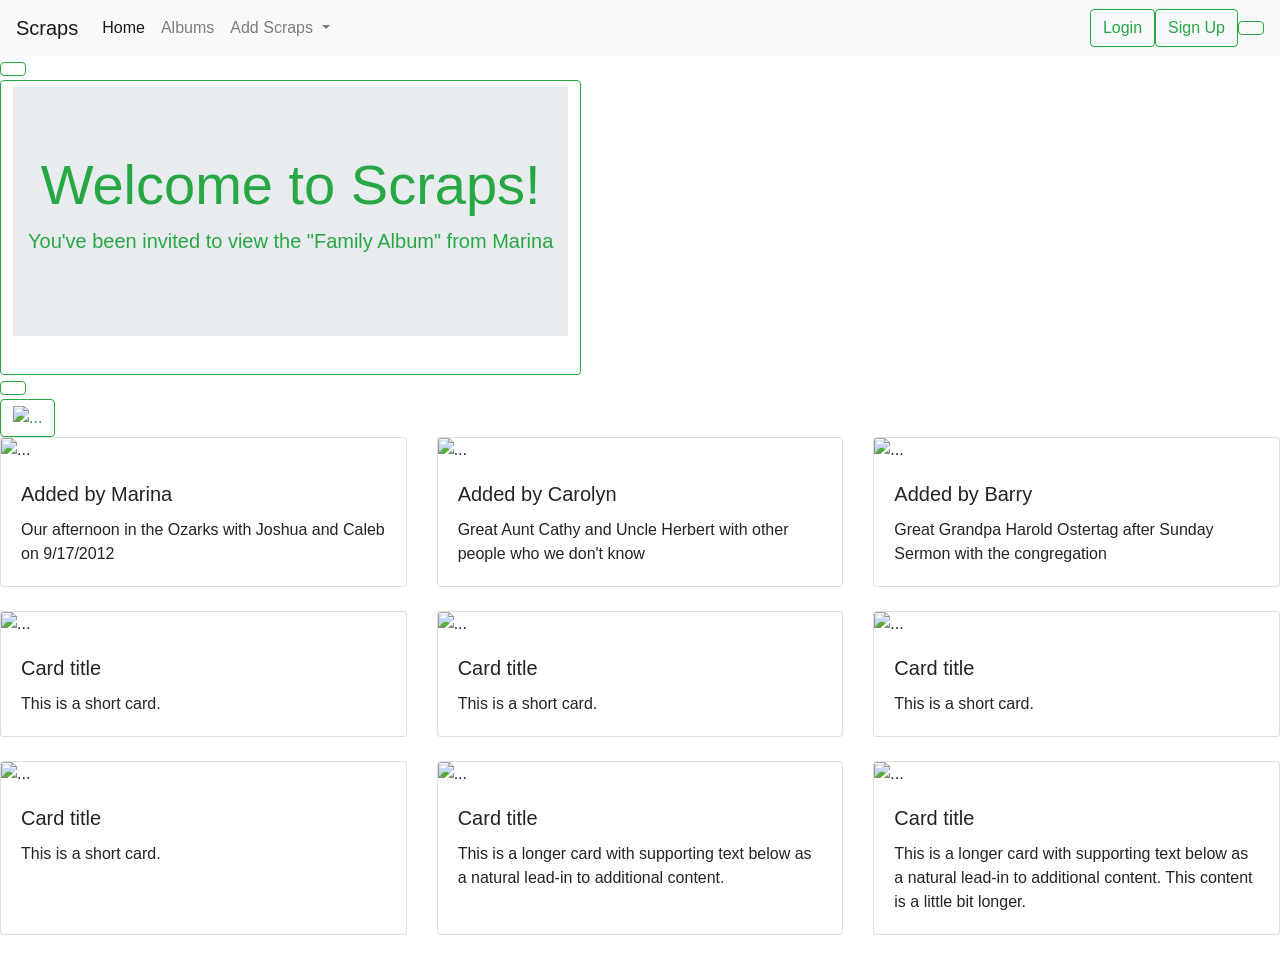
==== scraps_app/templates/index.html @ cf02b774 "added docstrings" ====
<!DOCTYPE html>
<html lang="en">
<head>
    <meta charset="UTF-8">
    <meta name="viewport" content="width=device-width, initial-scale=1.0">
    <title>Scraps</title>
    <link rel="stylesheet" href="https://cdn.jsdelivr.net/npm/bootstrap@4.5.3/dist/css/bootstrap.min.css" 
    integrity="sha384-TX8t27EcRE3e/ihU7zmQxVncDAy5uIKz4rEkgIXeMed4M0jlfIDPvg6uqKI2xXr2" 
    crossorigin="anonymous">
    <link rel="stylesheet" href="scraps_app/templates/styles.css">
</head>
<body>
  <header>
    <nav class="navbar navbar-expand-lg navbar-light bg-light">
      <a class="navbar-brand" href="#">Scraps</a>
      <button class="navbar-toggler" type="button" data-toggle="collapse" data-target="#navbarSupportedContent" aria-controls="navbarSupportedContent" aria-expanded="false" aria-label="Toggle navigation">
        <span class="navbar-toggler-icon"></span>
      </button>
    
      <div class="collapse navbar-collapse" id="navbarSupportedContent">
        <ul class="navbar-nav mr-auto">
          <li class="nav-item active">
            <a class="nav-link" href="#">Home <span class="sr-only">(current)</span></a>
          </li>
          <li class="nav-item">
            <a class="nav-link" href="/albums">Albums</a>
          </li>
          <li class="nav-item dropdown">
            <a class="nav-link dropdown-toggle" href="#" id="navbarDropdown" role="button" data-toggle="dropdown" aria-haspopup="true" aria-expanded="false">
              Add Scraps
            </a>
            <div class="dropdown-menu" aria-labelledby="navbarDropdown">
              <a class="dropdown-item" href="/add_scraps">Current Album</a>
              <div class="dropdown-divider"></div>
              <a class="dropdown-item" href="/add_album">New Album</a>
              <div class="dropdown-divider"></div>
            
            </div>
          </li>
          <!-- <li class="nav-item">
            <a class="nav-link disabled" href="#" tabindex="-1" aria-disabled="true">Disabled</a>
          </li> -->
        </ul>
        <form class="form-inline my-2 my-lg-0">
          <a class="btn btn-outline-success my-2 my-sm-0" href="/login" type="submit">Login</button>

          <a class="btn btn-outline-success my-2 my-sm-0" href="/signup" type="submit">Sign Up</button>
        </form>
      </div>
    </nav>
  </header>

  <section id="banner">
    <div style="background:transparent">
    <div class="jumbotron jumbotron-fluid">
      <div class="container">
        
        <h1 class="display-4">Welcome to Scraps!</h1>
        <p class="lead">You've been invited to view the "Family Album" from Marina</p>
      </div>
    </div>
  </div>
  </section>
    <section id='carousel'>
    <!-- CAROSEL LANDING -->

    <div id="carouselExampleControls" class="carousel slide" data-ride="carousel">
        <div class="carousel-inner">
          <div class="carousel-item active">
            <img src="andre-jackson-LdJrAEnYDa0-unsplash.jpg" class="d-block w-100" alt="...">
          </div>
          <div class="carousel-item">
            <img src="annie-spratt-_0F_03SEF-M-unsplash.jpg" class="d-block w-100" alt="...">
          </div>
          <div class="carousel-item">
            <img src="brett-jordan-bVJpKjH5Ch0-unsplash.jpg" class="d-block w-100" alt="...">
          </div>
        </div>
        <a class="carousel-control-prev" href="#carouselExampleControls" role="button" data-slide="prev">
          <span class="carousel-control-prev-icon" aria-hidden="true"></span>
          <span class="sr-only">Previous</span>
        </a>
        <a class="carousel-control-next" href="#carouselExampleControls" role="button" data-slide="next">
          <span class="carousel-control-next-icon" aria-hidden="true"></span>
          <span class="sr-only">Next</span>
        </a>
      </div>

      </section>

      <section id="photo_cards">
        <div class="row row-cols-1 row-cols-md-3">
          <div class="col mb-4">
            <div class="card h-100">
              <img src="andre-jackson-LdJrAEnYDa0-unsplash.jpg" class="card-img-top" alt="...">
              <div class="card-body">
                <h5 class="card-title">Added by Marina</h5>
                <p class="card-text">Our afternoon in the Ozarks with Joshua and Caleb on 9/17/2012</p>
              </div>
            </div>
          </div>
          <div class="col mb-4">
            <div class="card h-100">
              <img src="annie-spratt-_0F_03SEF-M-unsplash.jpg" class="card-img-top" alt="...">
              <div class="card-body">
                <h5 class="card-title">Added by Carolyn</h5>
                <p class="card-text">Great Aunt Cathy and Uncle Herbert with other people who we don't know</p>
              </div>
            </div>
          </div>
          <div class="col mb-4">
            <div class="card h-100">
              <img src="brett-jordan-bVJpKjH5Ch0-unsplash.jpg" class="card-img-top" alt="...">
              <div class="card-body">
                <h5 class="card-title">Added by Barry</h5>
                <p class="card-text">Great Grandpa Harold Ostertag after Sunday Sermon with the congregation</p>
              </div>
            </div>
          </div>
          <div class="col mb-4">
            <div class="card h-100">
              <img src="chris-curry-jEca2PSQL-4-unsplash.jpg" class="card-img-top" alt="...">
              <div class="card-body">
                <h5 class="card-title">Card title</h5>
                <p class="card-text">This is a short card.</p>
              </div>
            </div>
          </div>
          <div class="col mb-4">
            <div class="card h-100">
              <img src="eberhard-grossgasteiger-iIFLDQmXPiw-unsplash.jpg" class="card-img-top" alt="...">
              <div class="card-body">
                <h5 class="card-title">Card title</h5>
                <p class="card-text">This is a short card.</p>
              </div>
            </div>
          </div>
          <div class="col mb-4">
            <div class="card h-100">
              <img src="joel-muniz-A4Ax1ApccfA-unsplash.jpg" class="card-img-top" alt="...">
              <div class="card-body">
                <h5 class="card-title">Card title</h5>
                <p class="card-text">This is a short card.</p>
              </div>
            </div>
          </div>
          <div class="col mb-4">
            <div class="card h-100">
              <img src="jon-tang-_Pj9RxVzGjg-unsplash.jpg" class="card-img-top" alt="...">
              <div class="card-body">
                <h5 class="card-title">Card title</h5>
                <p class="card-text">This is a short card.</p>
              </div>
            </div>
          </div>
          <div class="col mb-4">
            <div class="card h-100">
              <img src="lindy-baker-hU6L_FxdNC8-unsplash.jpg" class="card-img-top" alt="...">
              <div class="card-body">
                <h5 class="card-title">Card title</h5>
                <p class="card-text">This is a longer card with supporting text below as a natural lead-in to additional content.</p>
              </div>
            </div>
          </div>
          <div class="col mb-4">
            <div class="card h-100">
              <img src="priscilla-du-preez-3CTufp-cpzo-unsplash.jpg" class="card-img-top" alt="...">
              <div class="card-body">
                <h5 class="card-title">Card title</h5>
                <p class="card-text">This is a longer card with supporting text below as a natural lead-in to additional content. This content is a little bit longer.</p>
              </div>
              
            </div>
          </div>
        </div>
      </section>



    <!-- BOOTSTRAP STUFF -->

<script src="https://code.jquery.com/jquery-3.5.1.slim.min.js" 
    integrity="sha384-DfXdz2htPH0lsSSs5nCTpuj/zy4C+OGpamoFVy38MVBnE+IbbVYUew+OrCXaRkfj" 
    crossorigin="anonymous"></script>
<script src="https://cdn.jsdelivr.net/npm/popper.js@1.16.1/dist/umd/popper.min.js" 
integrity="sha384-9/reFTGAW83EW2RDu2S0VKaIzap3H66lZH81PoYlFhbGU+6BZp6G7niu735Sk7lN" 
crossorigin="anonymous"></script>
<script src="https://cdn.jsdelivr.net/npm/bootstrap@4.5.3/dist/js/bootstrap.min.js" 
integrity="sha384-w1Q4orYjBQndcko6MimVbzY0tgp4pWB4lZ7lr30WKz0vr/aWKhXdBNmNb5D92v7s" 
crossorigin="anonymous"></script>
</body>
</html>
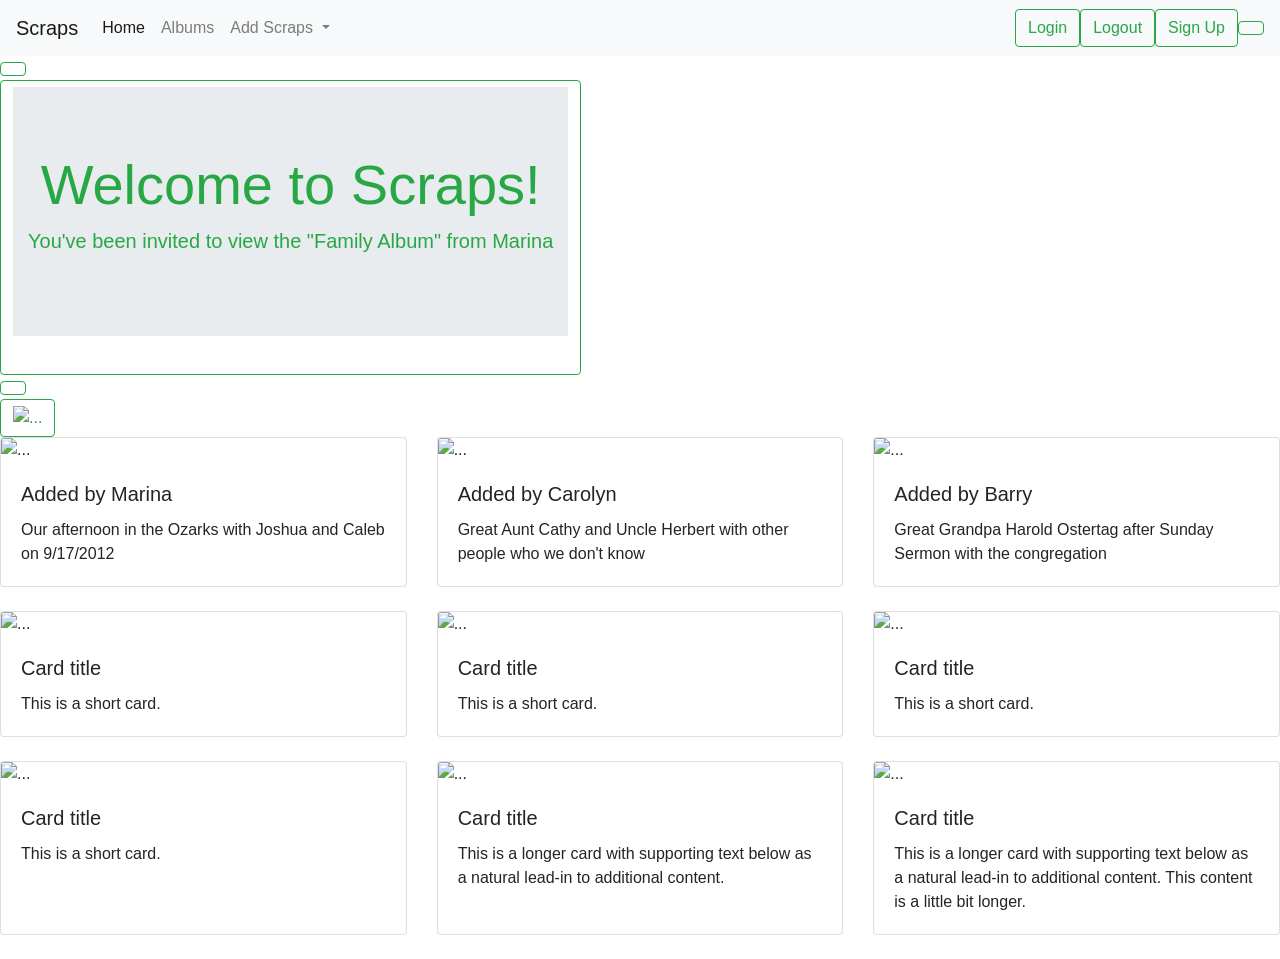
==== commit 82c5f555: "adding images succesfully" ====
--- a/scraps_app/templates/index.html
+++ b/scraps_app/templates/index.html
@@ -43,7 +43,7 @@
         </ul>
         <form class="form-inline my-2 my-lg-0">
           <a class="btn btn-outline-success my-2 my-sm-0" href="/login" type="submit">Login</button>
-
+            <a class="btn btn-outline-success my-2 my-sm-0" href="/logout" type="submit">Logout</button>
           <a class="btn btn-outline-success my-2 my-sm-0" href="/signup" type="submit">Sign Up</button>
         </form>
       </div>
